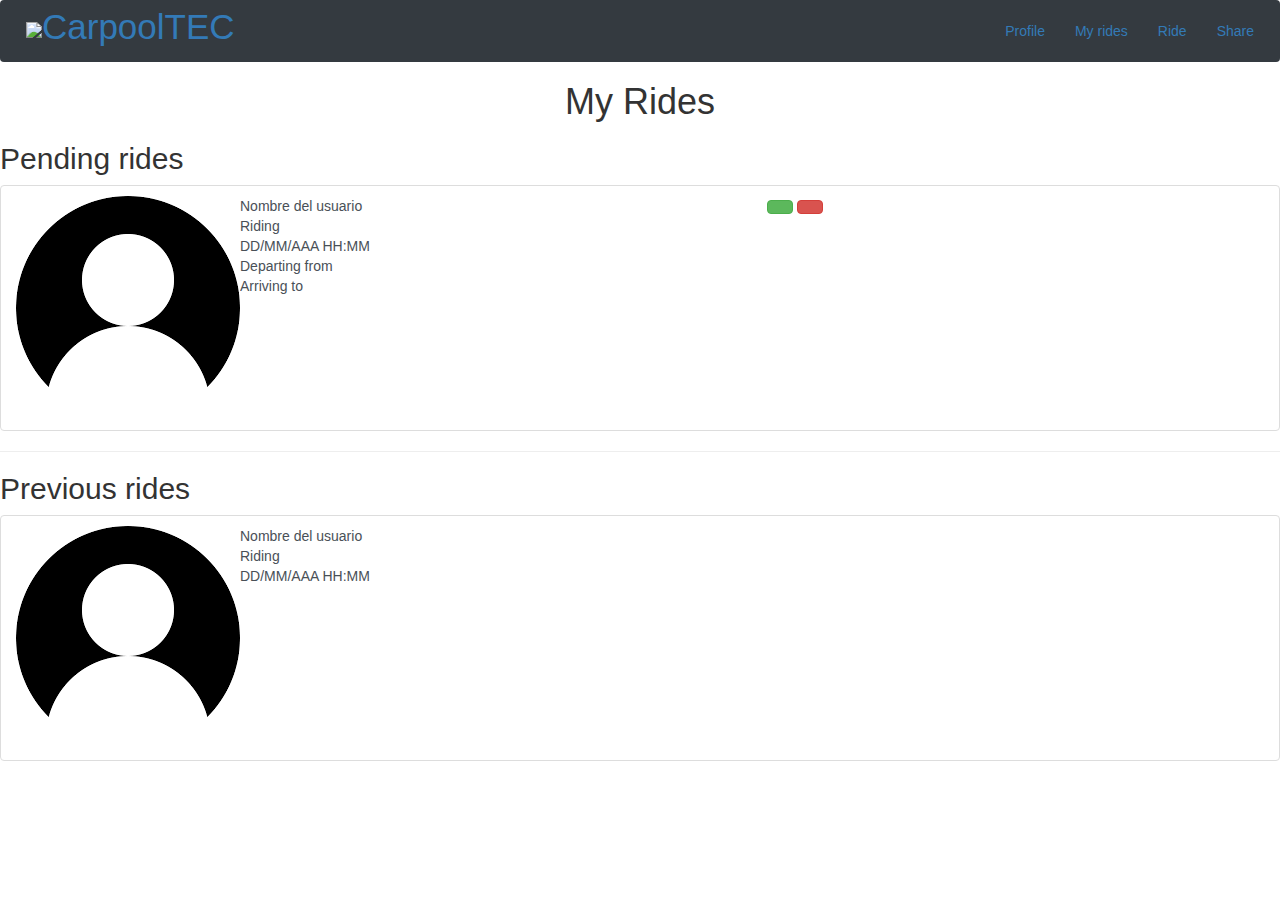
==== myRide.html @ 972636c2 "HTML" ====
﻿<!DOCTYPE html>
<html lang="en">
<head>
    <title>My rides</title>
    <meta charset="utf-8">
    <meta name="viewport" content="width=device-width, initial-scale=1">
    <link rel="stylesheet" href="https://stackpath.bootstrapcdn.com/bootstrap/4.4.1/css/bootstrap.min.css" integrity="sha384-Vkoo8x4CGsO3+Hhxv8T/Q5PaXtkKtu6ug5TOeNV6gBiFeWPGFN9MuhOf23Q9Ifjh" crossorigin="anonymous">
    <link rel="stylesheet" href="https://maxcdn.bootstrapcdn.com/bootstrap/3.4.1/css/bootstrap.min.css">
    <link rel="stylesheet" href="https://use.fontawesome.com/releases/v5.7.0/css/all.css" integrity="sha384-lZN37f5QGtY3VHgisS14W3ExzMWZxybE1SJSEsQp9S+oqd12jhcu+A56Ebc1zFSJ" crossorigin="anonymous">
    <link href="CSS/myRide.css" rel="stylesheet" type="text/css" />
    <script src="https://ajax.googleapis.com/ajax/libs/jquery/3.4.1/jquery.min.js"></script>
    <script src="https://maxcdn.bootstrapcdn.com/bootstrap/3.4.1/js/bootstrap.min.js"></script>
</head>
<body>
    <header>
        <nav class="navbar navbar-expand-md navbar-dark bg-dark">
            <button class="navbar-toggler" type="button"
                    data-toggle="collapse" data-target="#navbarCollapse"
                    aria-controls="navbarCollapse" aria-expanded="false" aria-label="Toggle navigation">
                <span class="navbar-toggler-icon"></span>
            </button>
            <div class="collapse navbar-collapse" id="navbarCollapse">
                <a href="#" class="display-4 logo"><img class="carImg" src="./img/car.png" />CarpoolTEC</a>
                <ul class="nav navbar-nav navbar-right">
                    <li><a href="./profile.html">Profile </a></li>
                    <li><a href="./myRide.html">My rides</a></li>
                    <li><a href="./ride.html">Ride</a></li>
                    <li><a href="./share.html">Share</a></li>
                </ul>
            </div>
        </nav>
    </header>
    <main role="main">
        <h1 class="text-center">My Rides</h1>
        <section>
            <h2>Pending rides</h2>
            <ul class="list-group">
                <li class="list-group-item list-group-item-action">
                    <div class="media">
                        <div class="userImg">
                            <img src="./img/user.png" class="thmbnl" alt="profile-picture">
                        </div>
                        <div class="media-body">
                            <div class="row">
                                <div class="col-xs-6">
                                    <div class="userName">Nombre del usuario</div>
                                    <div class="ride_share">Riding</div>
                                    <div class="date">DD/MM/AAA <span class="time"> HH:MM</span></div>
                                    <div class="departing">Departing from</div>
                                    <div class="arrival">Arriving to</div>
                                </div>
                                <div class="col-xs-6">
                                    <div class="buttons">
                                        <button class="btn btn-success"><i class="fas fa-edit"></i></button>
                                        <button class="btn btn-danger"><i class="fas fa-trash-alt"></i></button>
                                    </div>
                                </div>                                
                            </div>
                            
                        </div>
                    </div>
                </li>
            </ul>
        </section>
        <hr class="featurette-divider">
        <section>
            <h2>Previous rides</h2>
            <ul class="list-group">
                <li class="list-group-item list-group-item-action">
                    <div class="media">
                        <img src="./img/user.png" class="thmbnl" alt="profile-picture">
                        <div class="media-body">
                            <div class="userName">Nombre del usuario</div>
                            <div class="ride_share">Riding</div>
                            <div class="date">DD/MM/AAA <span class="time"> HH:MM</span></div>
                        </div>
                    </div>
                </li>
            </ul>
        </section>
    </main>
</body>
</html>
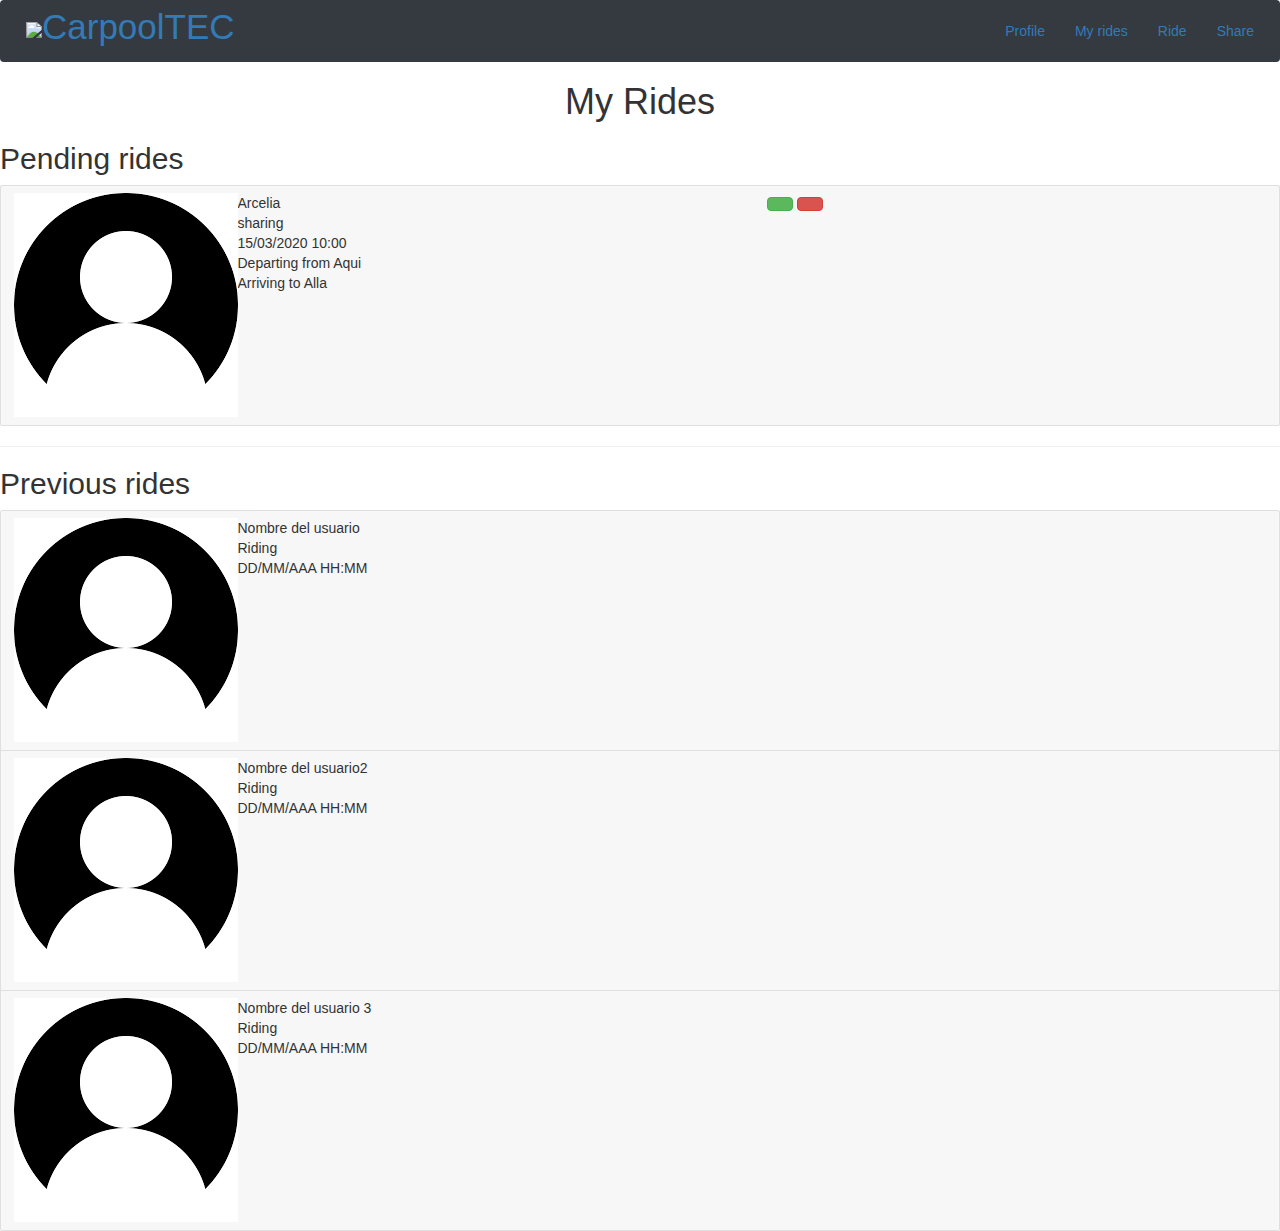
==== commit 2d7ee716: "Rides&user objects" ====
--- a/myRide.html
+++ b/myRide.html
@@ -34,7 +34,7 @@
         <h1 class="text-center">My Rides</h1>
         <section>
             <h2>Pending rides</h2>
-            <ul class="list-group">
+            <!--<ul class="list-group">
                 <li class="list-group-item list-group-item-action">
                     <div class="media">
                         <div class="userImg">
@@ -43,7 +43,7 @@
                         <div class="media-body">
                             <div class="row">
                                 <div class="col-xs-6">
-                                    <div class="userName">Nombre del usuario</div>
+                                    <div class="userName">Nombre del usuario2</div>
                                     <div class="ride_share">Riding</div>
                                     <div class="date">DD/MM/AAA <span class="time"> HH:MM</span></div>
                                     <div class="departing">Departing from</div>
@@ -54,18 +54,19 @@
                                         <button class="btn btn-success"><i class="fas fa-edit"></i></button>
                                         <button class="btn btn-danger"><i class="fas fa-trash-alt"></i></button>
                                     </div>
-                                </div>                                
+                                </div>
                             </div>
-                            
                         </div>
                     </div>
                 </li>
-            </ul>
+            </ul>-->
+            <div class="accordion pending" id="accordionExample">
+            </div>
         </section>
         <hr class="featurette-divider">
         <section>
             <h2>Previous rides</h2>
-            <ul class="list-group">
+            <!--<ul class="list-group">
                 <li class="list-group-item list-group-item-action">
                     <div class="media">
                         <img src="./img/user.png" class="thmbnl" alt="profile-picture">
@@ -76,8 +77,68 @@
                         </div>
                     </div>
                 </li>
-            </ul>
+            </ul>-->
+            <div class="accordion" id="accordionExample">
+                <div class="card">
+                    <div class="card-header" id="headingOne">
+                        <div class="media" data-toggle="collapse" data-target="#collapseOne" aria-expanded="false" aria-controls="collapseOne">
+                            <img src="./img/user.png" class="thmbnl" alt="profile-picture">
+                            <div class="media-body">
+                                <div class="userName">Nombre del usuario</div>
+                                <div class="ride_share">Riding</div>
+                                <div class="date">DD/MM/AAA <span class="time"> HH:MM</span></div>
+                            </div>
+                        </div>
+                    </div>
+                    <div id="collapseOne" class="collapse" aria-labelledby="headingOne" data-parent="#accordionExample">
+                        <div class="card-body">
+                            <div class="cellphone"><span class="bold">Cellphone: </span>12-25-36-58-78</div>
+                            <div class="email"><span class="bold">Email: </span>a01196666@itesm.mx</div>
+                            <div class="carPlate"> <span class="bold">Plate: </span>RTS-98-56</div>
+                        </div>
+                    </div>
+                </div>
+                <div class="card">
+                    <div class="card-header" id="headingTwo">
+                        <div class="media" data-toggle="collapse" data-target="#collapseTwo" aria-expanded="false" aria-controls="collapseTwo">
+                            <img src="./img/user.png" class="thmbnl" alt="profile-picture">
+                            <div class="media-body">
+                                <div class="userName">Nombre del usuario2</div>
+                                <div class="ride_share">Riding</div>
+                                <div class="date">DD/MM/AAA <span class="time"> HH:MM</span></div>
+                            </div>
+                        </div>
+                    </div>
+                    <div id="collapseTwo" class="collapse" aria-labelledby="headingTwo" data-parent="#accordionExample">
+                        <div class="card-body">
+                            <div class="cellphone"><span class="bold">Cellphone: </span>12-25-36-58-78</div>
+                            <div class="email"><span class="bold">Email: </span>a01196666@itesm.mx</div>
+                            <div class="carPlate"> <span class="bold">Plate: </span>RTS-98-56</div>
+                        </div>
+                    </div>
+                </div>
+                <div class="card">
+                    <div class="card-header" id="headingThree">
+                        <div class="media" data-toggle="collapse" data-target="#collapseThree" aria-expanded="false" aria-controls="collapseThree">
+                            <img src="./img/user.png" class="thmbnl" alt="profile-picture">
+                            <div class="media-body">
+                                <div class="userName">Nombre del usuario 3</div>
+                                <div class="ride_share">Riding</div>
+                                <div class="date">DD/MM/AAA <span class="time"> HH:MM</span></div>
+                            </div>
+                        </div>
+                    </div>
+                    <div id="collapseThree" class="collapse" aria-labelledby="headingThree" data-parent="#accordionExample">
+                        <div class="card-body">
+                            <div class="cellphone"><span class="bold">Cellphone: </span>12-25-36-58-78</div>
+                            <div class="email"><span class="bold">Email: </span>a01196666@itesm.mx</div>
+                            <div class="carPlate"> <span class="bold">Plate: </span>RTS-98-56</div>
+                        </div>
+                    </div>
+                </div>
+            </div>
         </section>
     </main>
+    <script type="text/javascript" src="./js/myRide.js"></script>
 </body>
 </html>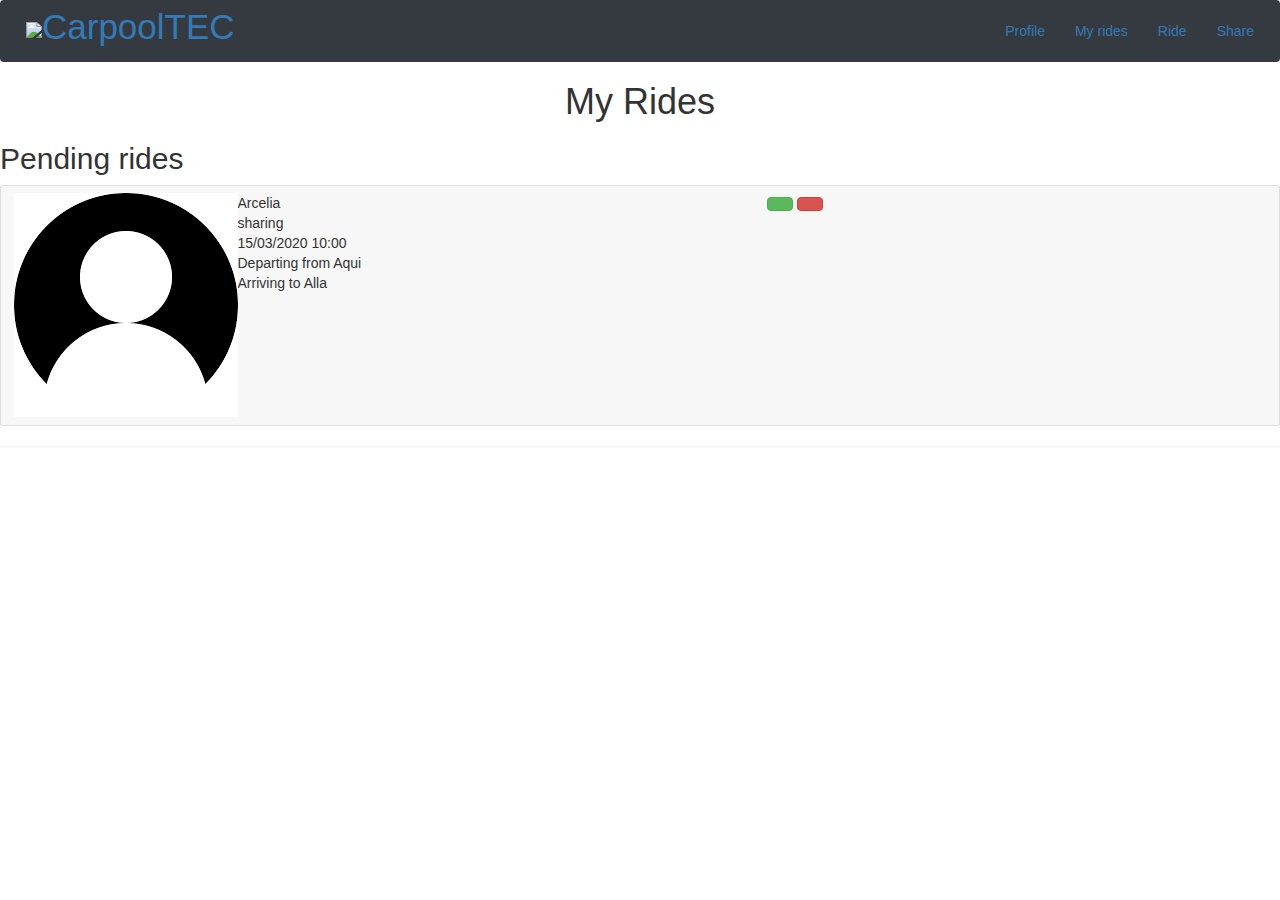
==== commit 6e896bad: "comentarios-estructura & Ride-tab logic" ====
--- a/myRide.html
+++ b/myRide.html
@@ -64,9 +64,9 @@
             </div>
         </section>
         <hr class="featurette-divider">
-        <section>
+        <!--<section>
             <h2>Previous rides</h2>
-            <!--<ul class="list-group">
+            <ul class="list-group">
                 <li class="list-group-item list-group-item-action">
                     <div class="media">
                         <img src="./img/user.png" class="thmbnl" alt="profile-picture">
@@ -77,7 +77,7 @@
                         </div>
                     </div>
                 </li>
-            </ul>-->
+            </ul>
             <div class="accordion" id="accordionExample">
                 <div class="card">
                     <div class="card-header" id="headingOne">
@@ -137,7 +137,7 @@
                     </div>
                 </div>
             </div>
-        </section>
+        </section>-->
     </main>
     <script type="text/javascript" src="./js/myRide.js"></script>
 </body>
